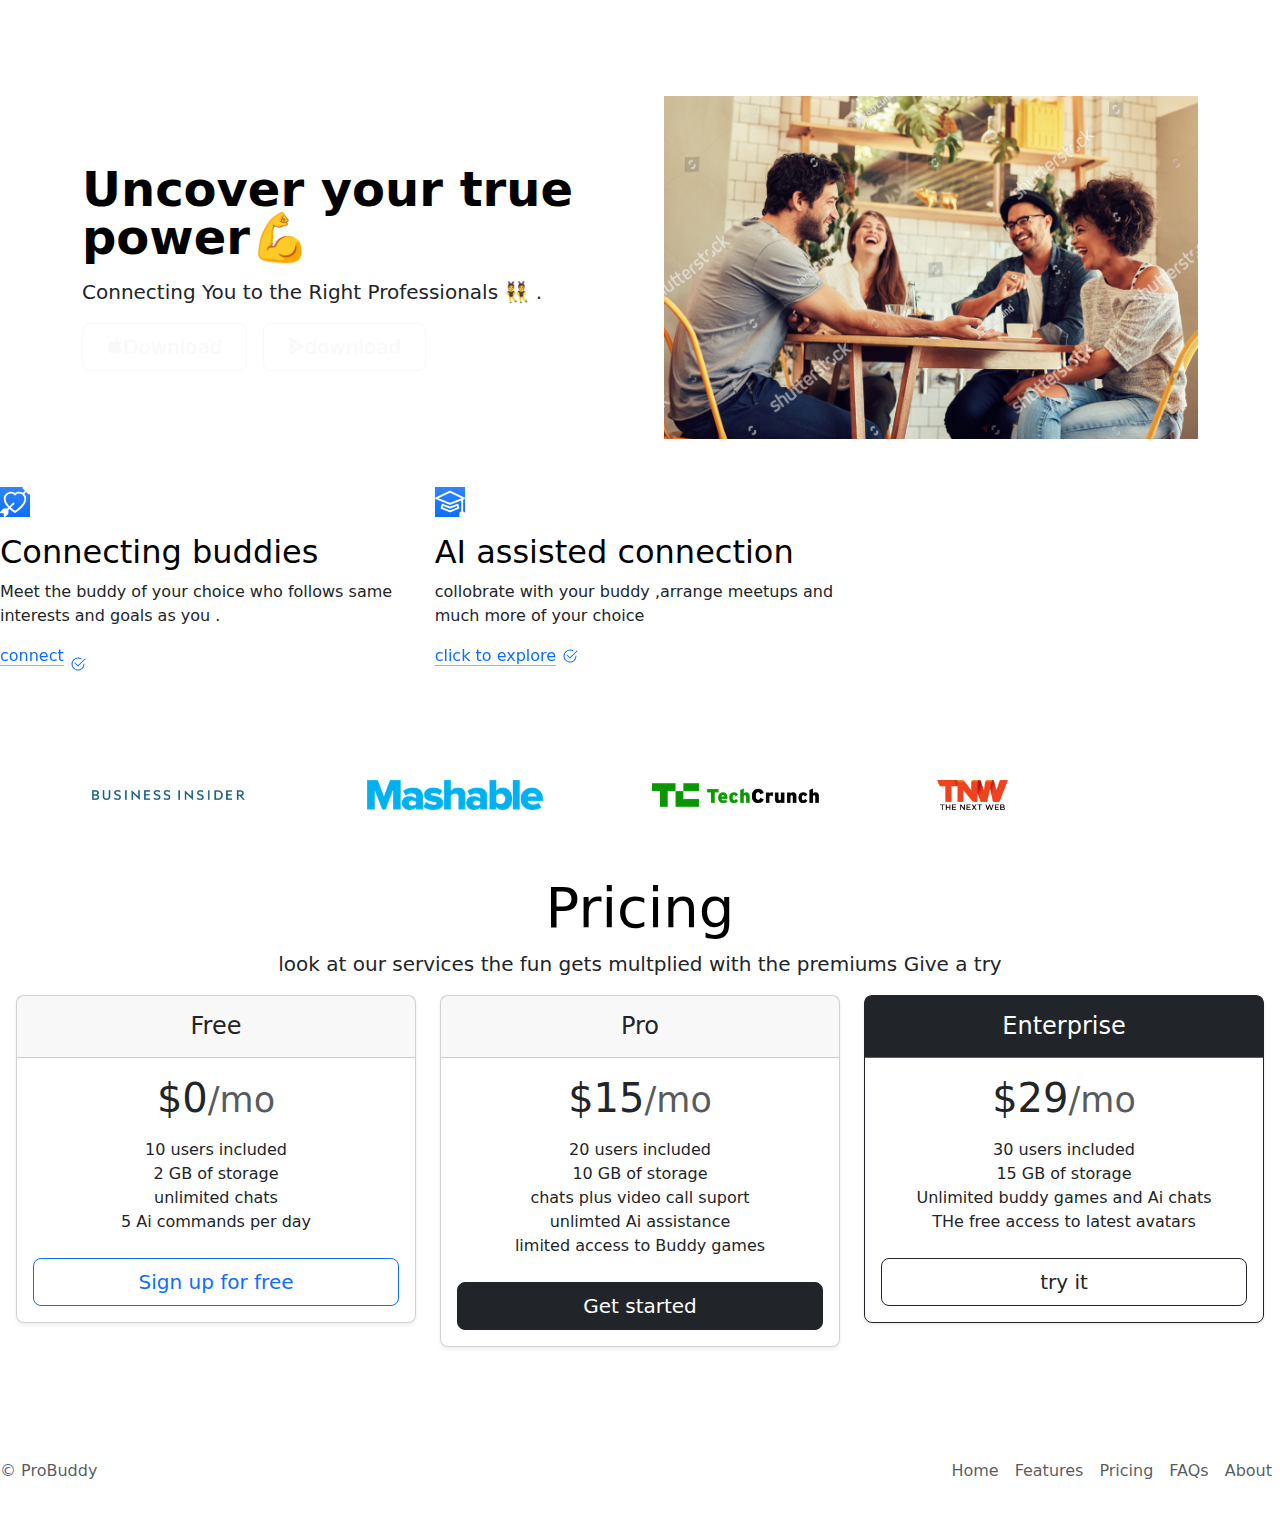
==== index.html @ 8fd10f0b "Add files via upload" ====
<!DOCTYPE html>
<html lang="en">
<head>
    <meta charset="UTF-8">
    <meta name="viewport" content="width=device-width, initial-scale=1.0">
    <title>Professional Buddy</title>
    <link rel="stylesheet" href="./css/style.css">
    <link href="https://cdn.jsdelivr.net/npm/bootstrap@5.3.3/dist/css/bootstrap.min.css" rel="stylesheet"
        integrity="sha384-QWTKZyjpPEjISv5WaRU9OFeRpok6YctnYmDr5pNlyT2bRjXh0JMhjY6hW+ALEwIH" crossorigin="anonymous">
    
</head>

<body>
<section id="title" class="gradient-background" >
     <!-- 
      <div class="title_page">
       <ul> <h3>uncover your true power💪</h3>
        <li><h4>Connecting You to the Right Professional 👯</h2> </li>
        </ul>
      </div> -->
    <!-- <div class="container col-xxl-8 px-4 py-5">
    <div class="row flex-lg-row-reverse align-items-center g-5 py-5">
        <div class="col-10 col-sm-8 col-lg-6">
            <img src="./images/stock-photo-young-friends-having-a-great-time-in-restaurant-group-of-young-people-sitting-in-a-coffee-shop-and-405609751.jpg" class="d-block mx-lg-auto img-fluid" alt="Bootstrap Themes" width="700"
                height="500" loading="lazy">
        </div>
        <div class="col-lg-6">
            <h1 class="display-5 fw-bold text-body-emphasis lh-1 mb-3">uncover your true power💪</h1>
            <p class="lead">.Connecting You to the Right Professional 👯</p>
            <div class="d-grid gap-2 d-md-flex justify-content-md-start">
                <button type="button" class="btn btn-dark btn-lg px-4 me-md-2">dark</button>
                <button type="button" class="btn btn-outline-secondary btn-lg px-4">Default</button>
            </div>
        </div>
    </div> -->
    <div class="container col-xxl-8 px4  pt-5 pb-0">
        <div class="row flex-lg-row-reverse align-items-center g-5 pt-5 pb-0">
            <div class="col-10 col-sm-8 col-lg-6">
                <img src="./images/image.png"  class="d-block mx-lg-auto my-lg-auto img-fluid" id="title_image"  alt="Bootstrap Themes" height="200" 
                    loading="lazy">
            </div>
            <div class="col-lg-6">
                <h1 class="display-5 fw-bold text-body-emphasis lh-1 mb-3">Uncover your true power💪</h1>
                <p class="lead">Connecting You to the Right Professionals 👯
                    .</p>
                
               
               
                   
                <div class="d-grid gap-2 d-md-flex justify-content-md-start">
                    <button type="button" class="btn btn-outline-light btn-lg px-4 me-md-2"><svg xmlns="http://www.w3.org/2000/svg" width="16" height="16" fill="currentColor" class="bi bi-apple mb-1"
                        viewBox="0 0 16 16">
                        <path
                            d="M11.182.008C11.148-.03 9.923.023 8.857 1.18c-1.066 1.156-.902 2.482-.878 2.516.024.034 1.52.087 2.475-1.258.955-1.345.762-2.391.728-2.43Zm3.314 11.733c-.048-.096-2.325-1.234-2.113-3.422.212-2.189 1.675-2.789 1.698-2.854.023-.065-.597-.79-1.254-1.157a3.692 3.692 0 0 0-1.563-.434c-.108-.003-.483-.095-1.254.116-.508.139-1.653.589-1.968.607-.316.018-1.256-.522-2.267-.665-.647-.125-1.333.131-1.824.328-.49.196-1.422.754-2.074 2.237-.652 1.482-.311 3.83-.067 4.56.244.729.625 1.924 1.273 2.796.576.984 1.34 1.667 1.659 1.899.319.232 1.219.386 1.843.067.502-.308 1.408-.485 1.766-.472.357.013 1.061.154 1.782.539.571.197 1.111.115 1.652-.105.541-.221 1.324-1.059 2.238-2.758.347-.79.505-1.217.473-1.282Z" />
                        <path
                            d="M11.182.008C11.148-.03 9.923.023 8.857 1.18c-1.066 1.156-.902 2.482-.878 2.516.024.034 1.52.087 2.475-1.258.955-1.345.762-2.391.728-2.43Zm3.314 11.733c-.048-.096-2.325-1.234-2.113-3.422.212-2.189 1.675-2.789 1.698-2.854.023-.065-.597-.79-1.254-1.157a3.692 3.692 0 0 0-1.563-.434c-.108-.003-.483-.095-1.254.116-.508.139-1.653.589-1.968.607-.316.018-1.256-.522-2.267-.665-.647-.125-1.333.131-1.824.328-.49.196-1.422.754-2.074 2.237-.652 1.482-.311 3.83-.067 4.56.244.729.625 1.924 1.273 2.796.576.984 1.34 1.667 1.659 1.899.319.232 1.219.386 1.843.067.502-.308 1.408-.485 1.766-.472.357.013 1.061.154 1.782.539.571.197 1.111.115 1.652-.105.541-.221 1.324-1.059 2.238-2.758.347-.79.505-1.217.473-1.282Z" />
                    </svg>Download</button>
                    <button type="button" class="btn btn-outline-light btn-lg px-4"><svg xmlns="http://www.w3.org/2000/svg" width="16" height="16" fill="currentColor" class="bi bi-google-play mb-1"
                        viewBox="0 0 16 16">
                        <path
                            d="M14.222 9.374c1.037-.61 1.037-2.137 0-2.748L11.528 5.04 8.32 8l3.207 2.96 2.694-1.586Zm-3.595 2.116L7.583 8.68 1.03 14.73c.201 1.029 1.36 1.61 2.303 1.055l7.294-4.295ZM1 13.396V2.603L6.846 8 1 13.396ZM1.03 1.27l6.553 6.05 3.044-2.81L3.333.215C2.39-.341 1.231.24 1.03 1.27Z" />
                    </svg>download</button>
                </div>
            </div>
        </div>
    </div>

    </section>
    <section id="features">
        <div class="row g-4 py-5 row-cols-1 row-cols-lg-3">
            <div class="feature col">
                <div
                    class="feature-icon d-inline-flex align-items-center justify-content-center text-bg-primary bg-gradient fs-2 mb-3">
                    
                  
                    <svg xmlns="http://www.w3.org/2000/svg" height="30" fill="currentColor" class="bi bi-arrow-through-heart"
                        viewBox="0 0 16 16">
                        <path fill-rule="evenodd"
                            d="M2.854 15.854A.5.5 0 0 1 2 15.5V14H.5a.5.5 0 0 1-.354-.854l1.5-1.5A.5.5 0 0 1 2 11.5h1.793l.53-.53c-.771-.802-1.328-1.58-1.704-2.32-.798-1.575-.775-2.996-.213-4.092C3.426 2.565 6.18 1.809 8 3.233c1.25-.98 2.944-.928 4.212-.152L13.292 2 12.147.854A.5.5 0 0 1 12.5 0h3a.5.5 0 0 1 .5.5v3a.5.5 0 0 1-.854.354L14 2.707l-1.006 1.006c.236.248.44.531.6.845.562 1.096.585 2.517-.213 4.092-.793 1.563-2.395 3.288-5.105 5.08L8 13.912l-.276-.182a21.86 21.86 0 0 1-2.685-2.062l-.539.54V14a.5.5 0 0 1-.146.354l-1.5 1.5Zm2.893-4.894A20.419 20.419 0 0 0 8 12.71c2.456-1.666 3.827-3.207 4.489-4.512.679-1.34.607-2.42.215-3.185-.817-1.595-3.087-2.054-4.346-.761L8 4.62l-.358-.368c-1.259-1.293-3.53-.834-4.346.761-.392.766-.464 1.845.215 3.185.323.636.815 1.33 1.519 2.065l1.866-1.867a.5.5 0 1 1 .708.708L5.747 10.96Z" />
                    </svg>

                </div>
                <h3 class="fs-2 text-body-emphasis">Connecting buddies</h3>
                <p>Meet the buddy of your choice who follows same interests and goals as  you .</p>
                <a href="#" class="icon-link">
                    <p>connect</p>
                    <svg xmlns="http://www.w3.org/2000/svg" height="30" fill="currentColor" class="bi bi-check2-circle" viewBox="0 0 16 16">
                        <path
                            d="M2.5 8a5.5 5.5 0 0 1 8.25-4.764.5.5 0 0 0 .5-.866A6.5 6.5 0 1 0 14.5 8a.5.5 0 0 0-1 0 5.5 5.5 0 1 1-11 0z" />
                        <path d="M15.354 3.354a.5.5 0 0 0-.708-.708L8 9.293 5.354 6.646a.5.5 0 1 0-.708.708l3 3a.5.5 0 0 0 .708 0l7-7z" />
                    </svg>
                </a>
            </div>
            <div class="feature col">
                <div
                    class="feature-icon d-inline-flex align-items-center justify-content-center text-bg-primary bg-gradient fs-2 mb-3">
                    <svg xmlns="http://www.w3.org/2000/svg" height="30" fill="currentColor" class="bi bi-mortarboard" viewBox="0 0 16 16">
                        <path
                            d="M8.211 2.047a.5.5 0 0 0-.422 0l-7.5 3.5a.5.5 0 0 0 .025.917l7.5 3a.5.5 0 0 0 .372 0L14 7.14V13a1 1 0 0 0-1 1v2h3v-2a1 1 0 0 0-1-1V6.739l.686-.275a.5.5 0 0 0 .025-.917l-7.5-3.5ZM8 8.46 1.758 5.965 8 3.052l6.242 2.913L8 8.46Z" />
                        <path
                            d="M4.176 9.032a.5.5 0 0 0-.656.327l-.5 1.7a.5.5 0 0 0 .294.605l4.5 1.8a.5.5 0 0 0 .372 0l4.5-1.8a.5.5 0 0 0 .294-.605l-.5-1.7a.5.5 0 0 0-.656-.327L8 10.466 4.176 9.032Zm-.068 1.873.22-.748 3.496 1.311a.5.5 0 0 0 .352 0l3.496-1.311.22.748L8 12.46l-3.892-1.556Z" />
                    </svg>

                </div>
                <h3 class="fs-2 text-body-emphasis">AI assisted connection </h3>
                <p>collobrate with your buddy ,arrange meetups and much more of your choice </p>
                <a href="#" class="icon-link">
                 click to explore
                    <svg xmlns="http://www.w3.org/2000/svg" height="30" fill="currentColor" class="bi bi-check2-circle" viewBox="0 0 16 16">
                        <path
                            d="M2.5 8a5.5 5.5 0 0 1 8.25-4.764.5.5 0 0 0 .5-.866A6.5 6.5 0 1 0 14.5 8a.5.5 0 0 0-1 0 5.5 5.5 0 1 1-11 0z" />
                        <path d="M15.354 3.354a.5.5 0 0 0-.708-.708L8 9.293 5.354 6.646a.5.5 0 1 0-.708.708l3 3a.5.5 0 0 0 .708 0l7-7z" />
                    </svg>
                </a>
            </div>
           
             
            </div>
        </div>

    </section>
<section id="Our partners">
    <div class="my-5">
    <div class="container">
        <div class="row">
        <div class="col-lg-3 col-sm-12"><img src="./images/images/bizinsider.png" height="30"   ></div>
        <div class="col-lg-3 col-sm-12"><img src="./images/images/mashable.png"   height="30" ></div>
        <div class="col-lg-3 col-sm-12"><img src="./images/images/techcrunch.png" height="30"   ></div>
        <div class="col-lg-3 col-sm-12"><img src="./images/images/tnw.png"   height="30" ></div>
        
     
        

        </div>
        </div>
        <div></section>
        
        
        </section>
    <section id="testimonials">

    </section>
    <section id="pricing">
        <div class="pricing-header p-3 pb-md-4 mx-auto text-center">
            <h2 class="display-4 fw-normal text-body-emphasis">Pricing</h2>
            <p class="fs-5 text-body-dark">look at our services the fun gets multplied with the premiums Give a try</p>

        <div class="row row-cols-1 row-cols-md-3 mb-3 text-center">
            <div class="col">
                <div class="card mb-4 rounded-3 shadow-sm">
                    <div class="card-header py-3">
                        <h4 class="my-0 fw-normal">Free</h4>
                    </div>
                    <div class="card-body">
                        <h1 class="card-title pricing-card-title">$0<small class="text-body-secondary fw-light">/mo</small></h1>
                        <ul class="list-unstyled mt-3 mb-4">
                            <li>10 users included</li>
                            <li>2 GB of storage</li>
                            <li>unlimited chats</li>
                            <li>5 Ai commands per day</li>
                        </ul>
                        <button type="button" class="w-100 btn btn-lg btn-outline-primary">Sign up for free</button>
                    </div>
                </div>
            </div>
            <div class="col">
                <div class="card mb-4 rounded-3 shadow-sm">
                    <div class="card-header py-3">
                        <h4 class="my-0 fw-normal btn-dark">Pro</h4>
                    </div>
                    <div class="card-body">
                        <h1 class="card-title pricing-card-title">$15<small class="text-body-secondary fw-light">/mo</small>
                        </h1>
                        <ul class="list-unstyled mt-3 mb-4">
                            <li>20 users included</li>
                            <li>10 GB of storage</li>
                            <li>chats plus video call suport</li>
                            <li>unlimted Ai assistance</li>
                            <li>limited access to Buddy games</li>
                        </ul>
                        <button type="button" class="w-100 btn btn-lg btn-dark">Get started</button>
                    </div>
                </div>
            </div>
            <div class="col">
                <div class="card mb-4 rounded-3 shadow-sm border-dark btn-dark">
                    <div class="card-header py-3 text-bg-dark border-primary k">
                        <h4 class="my-0  btn-dark">Enterprise</h4>
                    </div>
                    <div class="card-body">
                        <h1 class="card-title pricing-card-title">$29<small class="text-body-secondary fw-light">/mo</small>
                        </h1>
                        <ul class="list-unstyled mt-3 mb-4">
                            <li>30 users included</li>
                            <li>15 GB of storage</li>
                            <li>Unlimited buddy games and Ai chats</li>
                            <li>THe free access to latest avatars</li>
                        </ul>
                        <button type="button" class="w-100 btn btn-lg btn-outline-dark">try it</button>
                    </div>
                </div>
            </div>
        </div>

    </section>
    <section id="footer" class="gradient-background">
        <footer class="d-flex flex-wrap justify-content-between align-items-center py-3 my-4 " >
            <p class="col-md-4 mb-0 text-body-secondary">© ProBuddy</p>
        
            <a href="/"
                class="col-md-4 d-flex align-items-center justify-content-center mb-3 mb-md-0 me-md-auto link-body-emphasis text-decoration-none">
                <svg class="bi me-2" width="40" height="32">
                    <use xlink:href="#bootstrap"></use>
                </svg>
            </a>
        
            <ul class="nav col-md-4 justify-content-end">
                <li class="nav-item"><a href="#" class="nav-link px-2 text-body-secondary">Home</a></li>
                <li class="nav-item"><a href="#" class="nav-link px-2 text-body-secondary">Features</a></li>
                <li class="nav-item"><a href="#" class="nav-link px-2 text-body-secondary">Pricing</a></li>
                <li class="nav-item"><a href="#" class="nav-link px-2 text-body-secondary">FAQs</a></li>
                <li class="nav-item"><a href="#" class="nav-link px-2 text-body-secondary">About</a></li>
            </ul>
        </footer>

    </section>
    

</body>
</html>
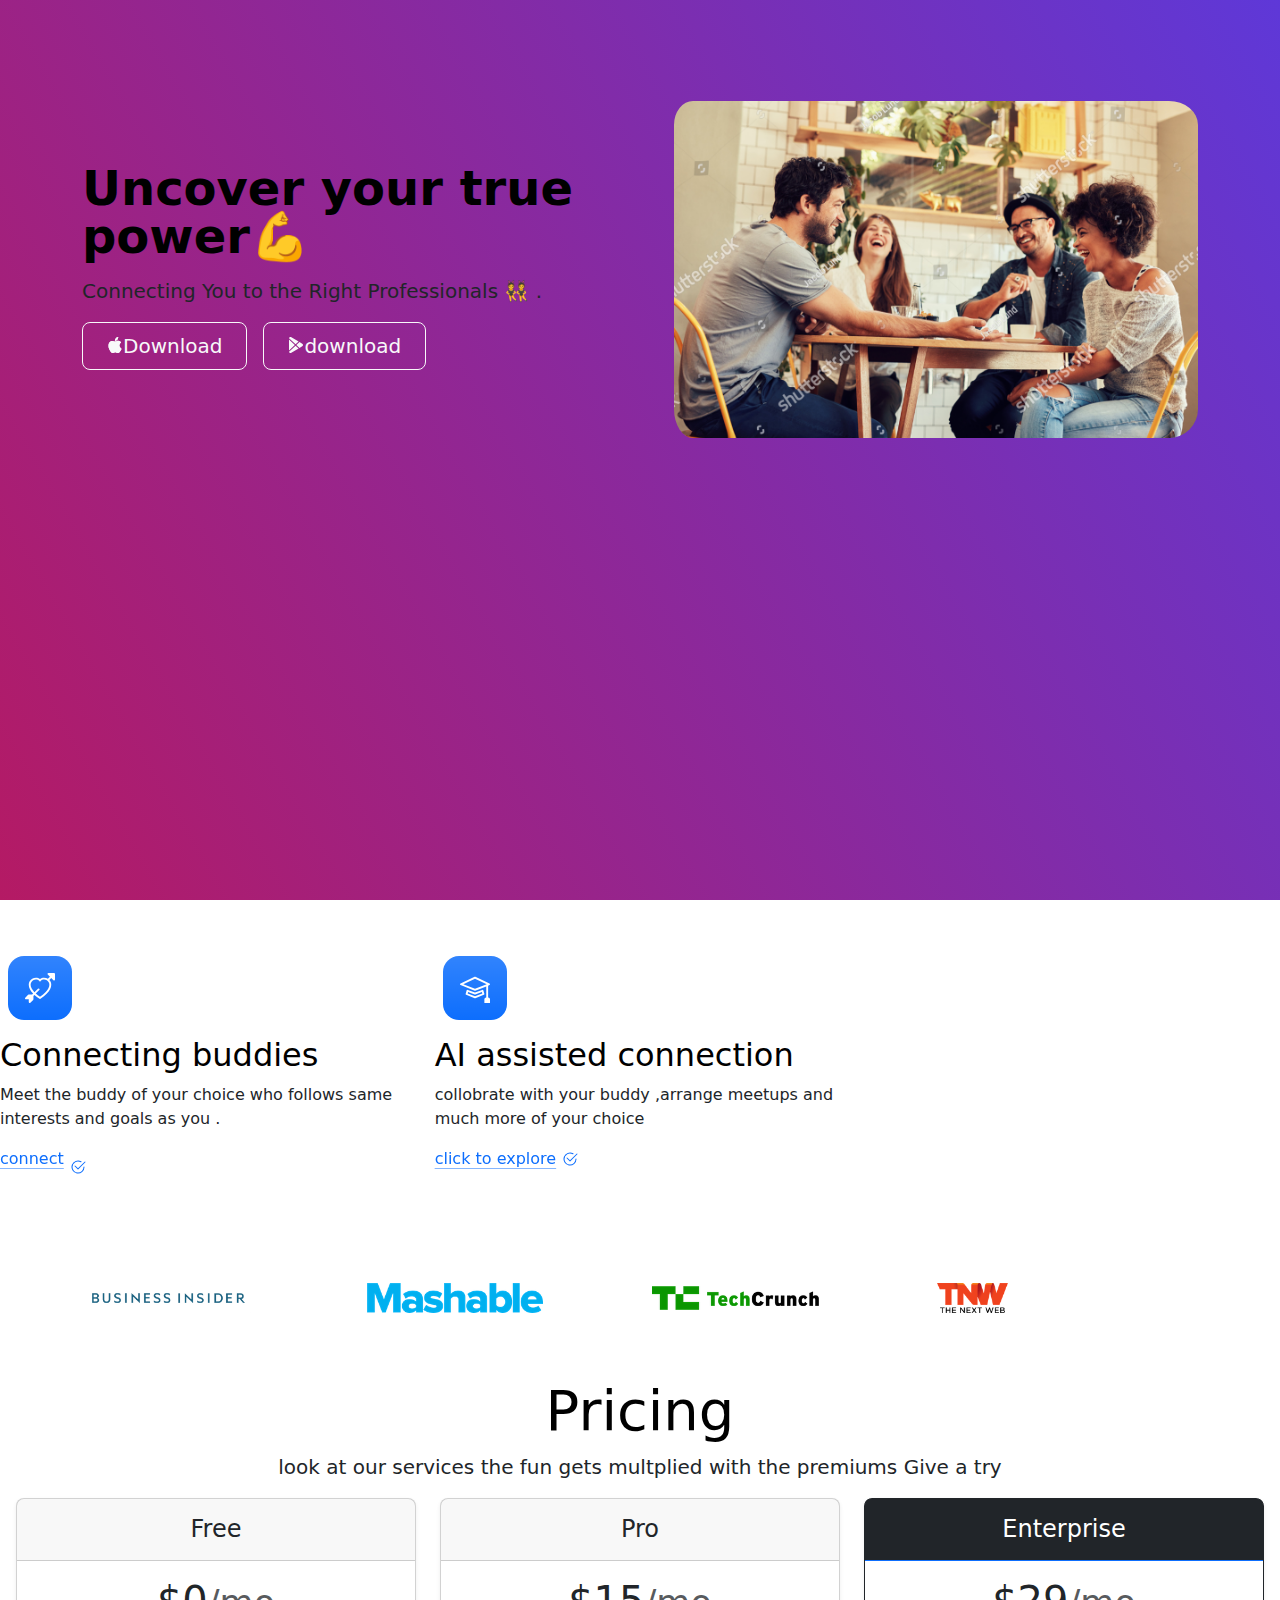
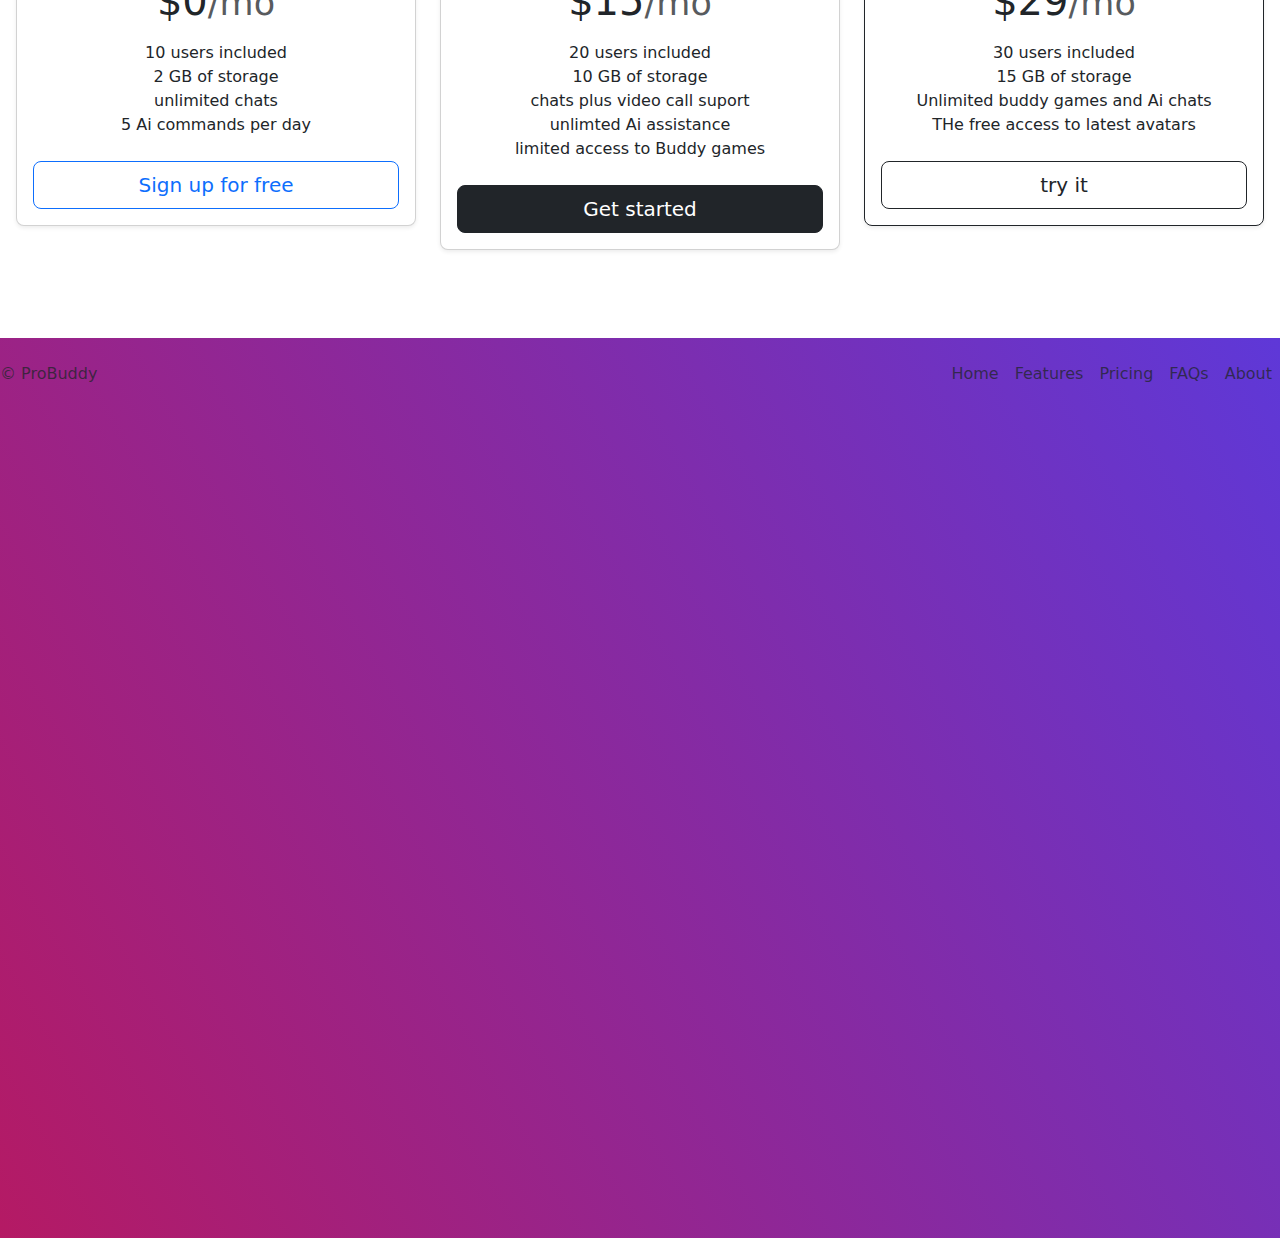
==== commit e818b5c8: "Update index.html" ====
--- a/index.html
+++ b/index.html
@@ -203,7 +203,7 @@
         </div>
 
     </section>
-    <section id="footer" class="gradient-background">
+    <section id="footer" class="gradient-background" height="100" >
         <footer class="d-flex flex-wrap justify-content-between align-items-center py-3 my-4 " >
             <p class="col-md-4 mb-0 text-body-secondary">© ProBuddy</p>
         
@@ -227,4 +227,4 @@
     
 
 </body>
-</html>+</html>
--- a/css/style.css
+++ b/css/style.css
@@ -0,0 +1,37 @@
+.gradient-background{
+    background: linear-gradient(-300deg,red, #533ce7, #23d5ab);
+    background-size: 400% 400%;
+    animation: gradient 15s ease infinite;
+    height: 100vh;
+}
+
+@keyframes gradient {
+    0% {
+        background-position: 0% 50%;
+    }
+
+    50% {
+        background-position: 100% 50%;
+    }
+
+    100% {
+        background-position: 0% 50%;
+    }
+}
+#title_image{
+    background-blend-mode:normal;
+    border: 50px;
+    padding-top:5px;
+    padding-left: 10px;
+    border-color: antiquewhite;
+    border-radius: 29px;
+    
+  
+}
+.feature-icon {
+    width: 4rem;
+    height: 4rem;
+    border-radius: 1rem;
+    margin:2%
+}
+
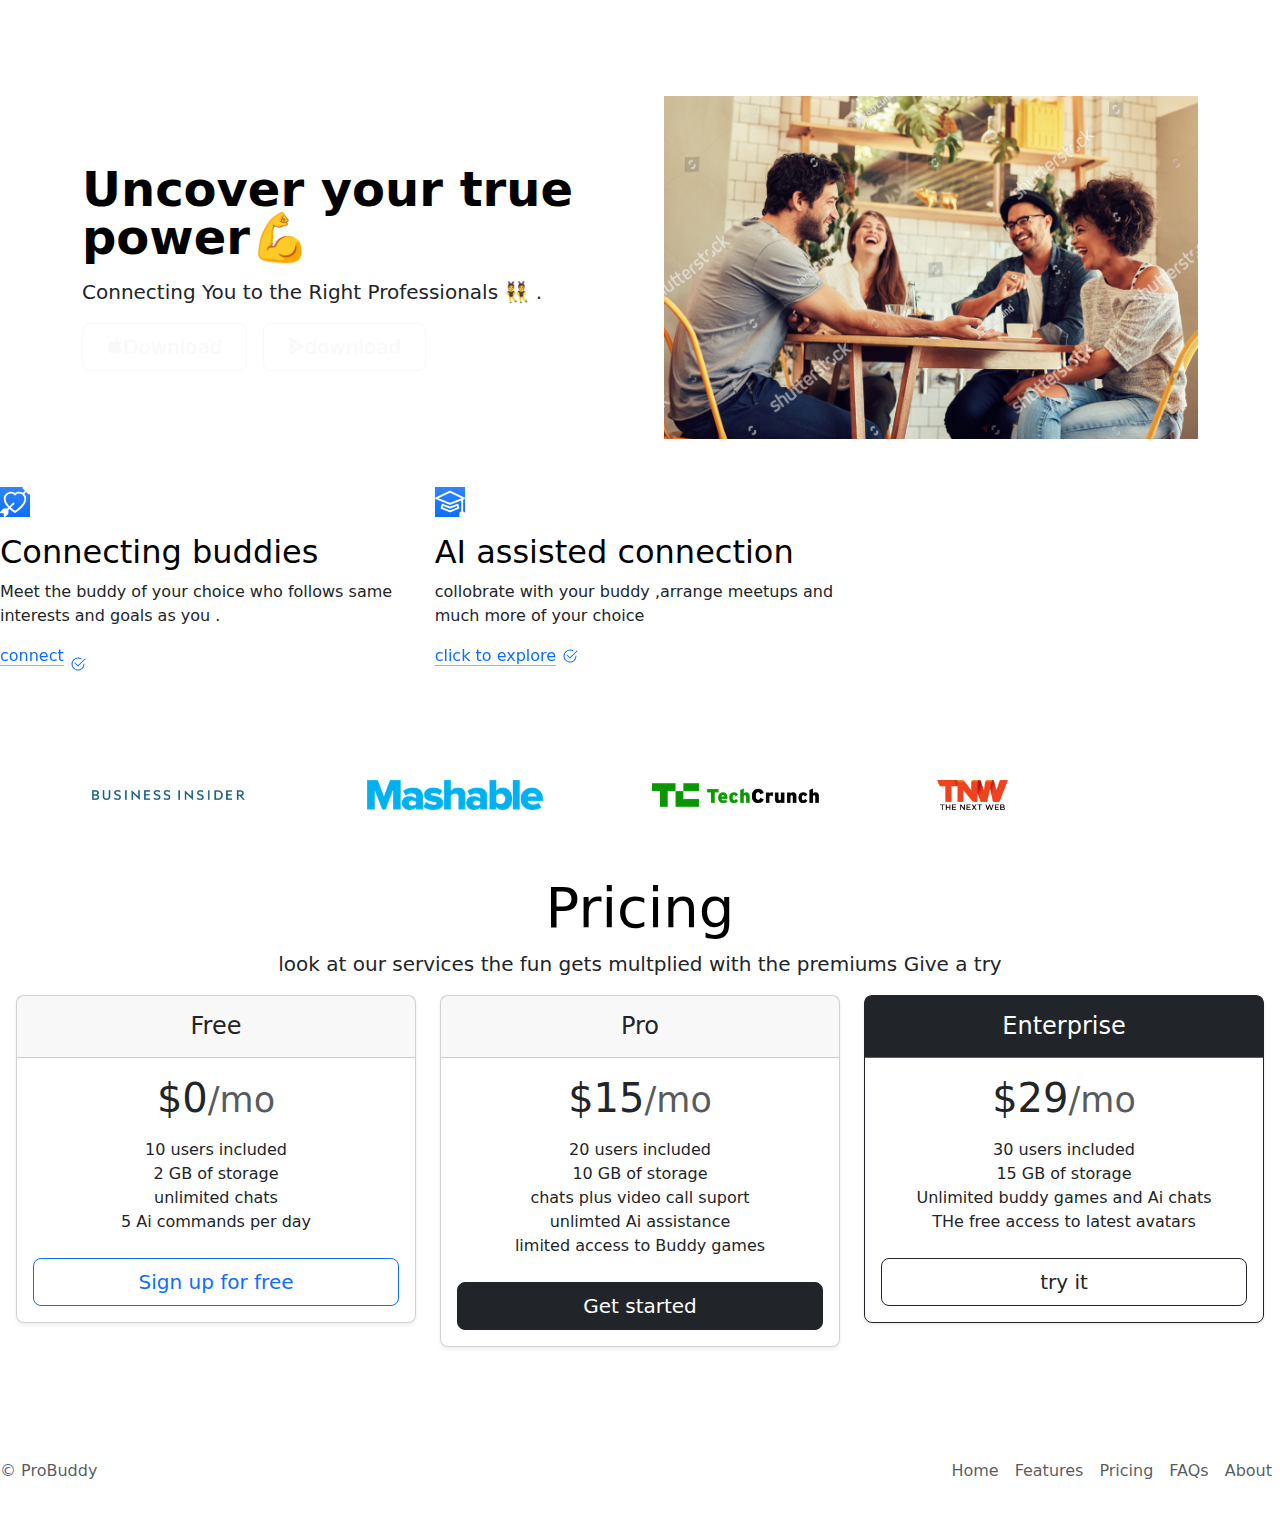
==== commit 75bd2141: "Update index.html" ====
--- a/index.html
+++ b/index.html
@@ -4,7 +4,7 @@
     <meta charset="UTF-8">
     <meta name="viewport" content="width=device-width, initial-scale=1.0">
     <title>Professional Buddy</title>
-    <link rel="stylesheet" href="./css/style.css">
+    <link rel="stylesheet" href="style.css">
     <link href="https://cdn.jsdelivr.net/npm/bootstrap@5.3.3/dist/css/bootstrap.min.css" rel="stylesheet"
         integrity="sha384-QWTKZyjpPEjISv5WaRU9OFeRpok6YctnYmDr5pNlyT2bRjXh0JMhjY6hW+ALEwIH" crossorigin="anonymous">
     
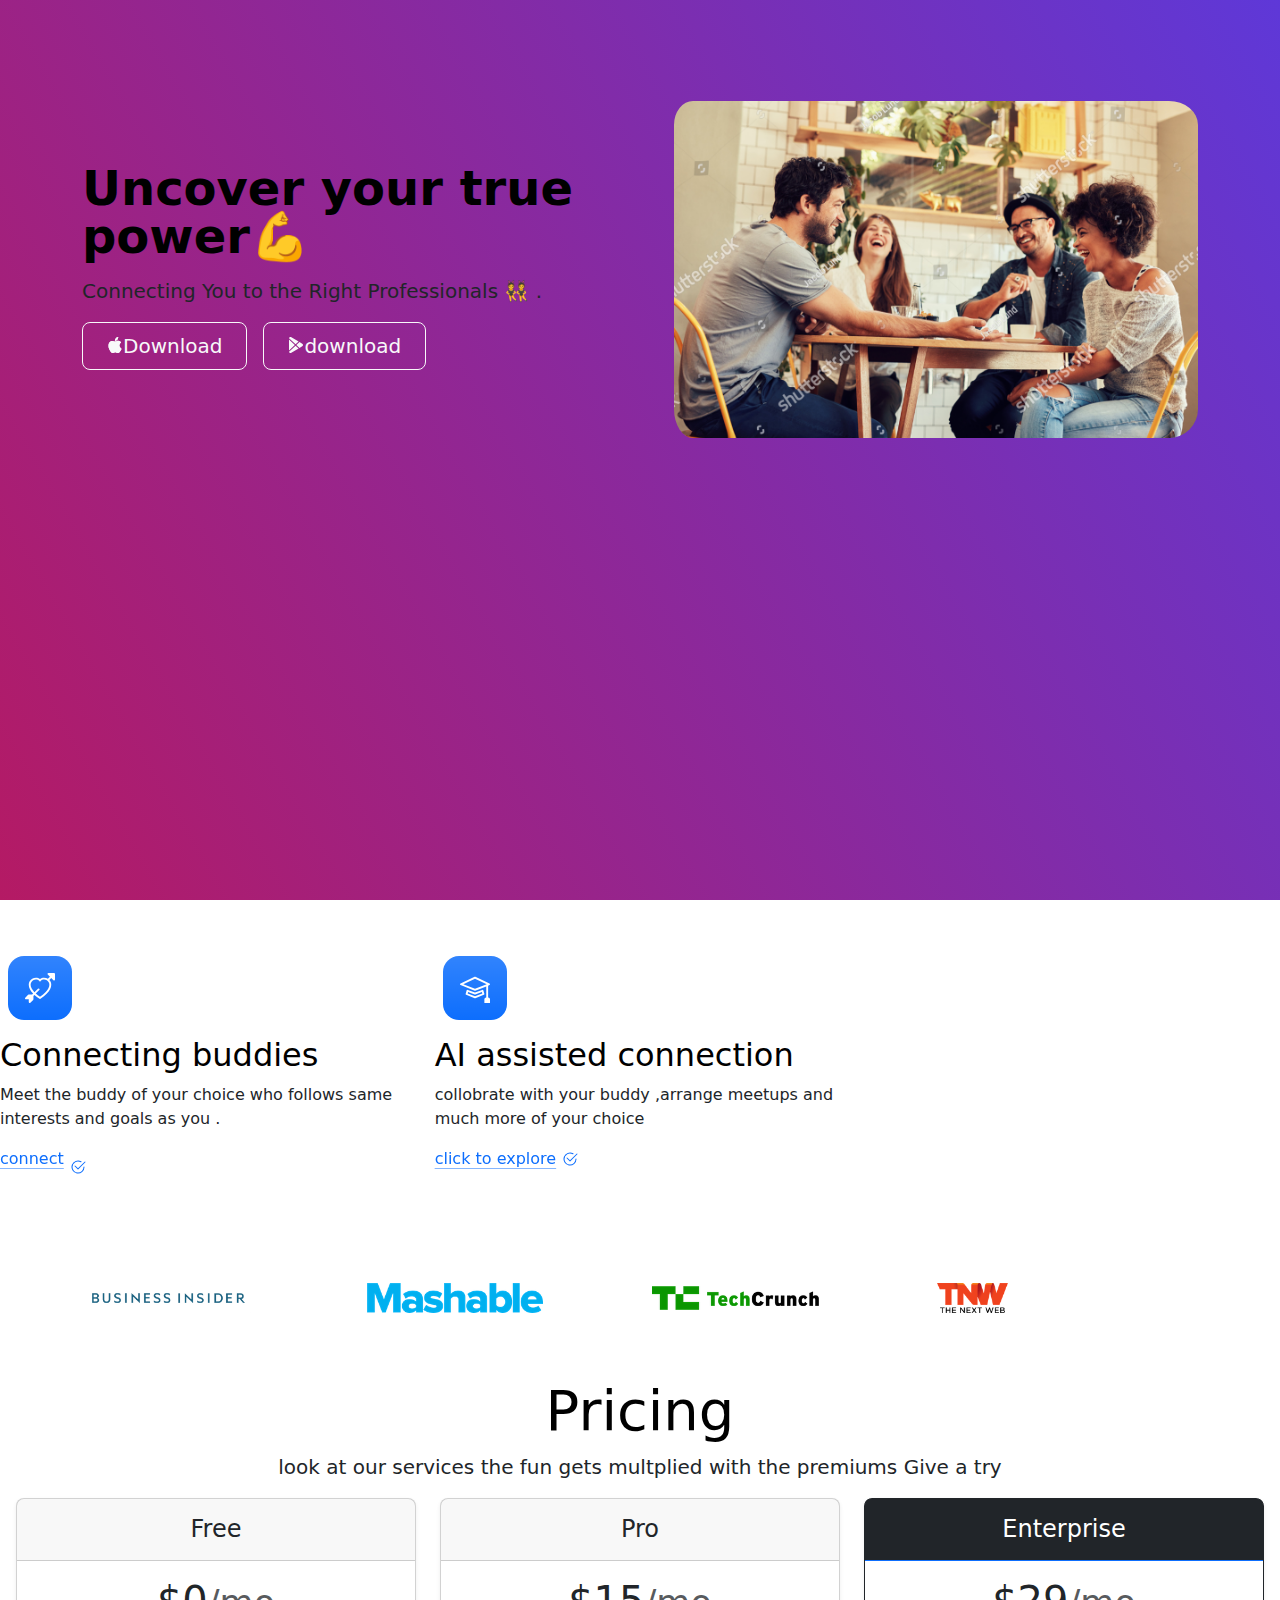
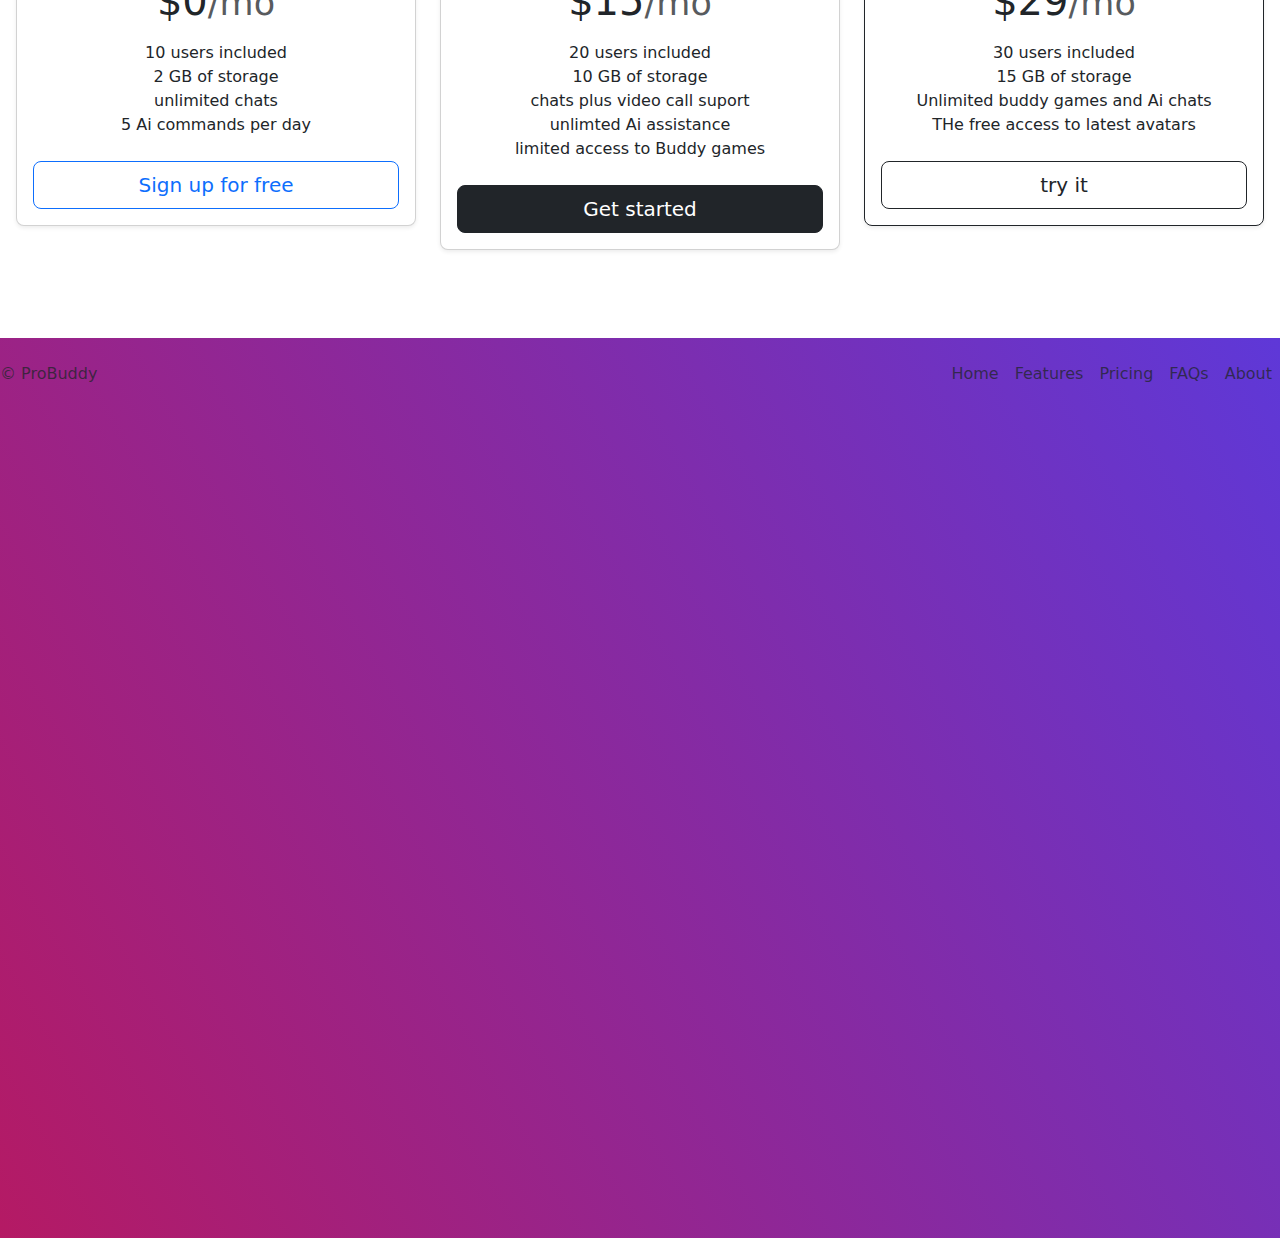
==== commit 45eaabe8: "Update index.html" ====
--- a/index.html
+++ b/index.html
@@ -4,7 +4,7 @@
     <meta charset="UTF-8">
     <meta name="viewport" content="width=device-width, initial-scale=1.0">
     <title>Professional Buddy</title>
-    <link rel="stylesheet" href="style.css">
+    <link rel="stylesheet" href="./style.css">
     <link href="https://cdn.jsdelivr.net/npm/bootstrap@5.3.3/dist/css/bootstrap.min.css" rel="stylesheet"
         integrity="sha384-QWTKZyjpPEjISv5WaRU9OFeRpok6YctnYmDr5pNlyT2bRjXh0JMhjY6hW+ALEwIH" crossorigin="anonymous">
     
--- a/style.css
+++ b/style.css
@@ -0,0 +1,37 @@
+.gradient-background{
+    background: linear-gradient(-300deg,red, #533ce7, #23d5ab);
+    background-size: 400% 400%;
+    animation: gradient 15s ease infinite;
+    height: 100vh;
+}
+
+@keyframes gradient {
+    0% {
+        background-position: 0% 50%;
+    }
+
+    50% {
+        background-position: 100% 50%;
+    }
+
+    100% {
+        background-position: 0% 50%;
+    }
+}
+#title_image{
+    background-blend-mode:normal;
+    border: 50px;
+    padding-top:5px;
+    padding-left: 10px;
+    border-color: antiquewhite;
+    border-radius: 29px;
+    
+  
+}
+.feature-icon {
+    width: 4rem;
+    height: 4rem;
+    border-radius: 1rem;
+    margin:2%
+}
+
